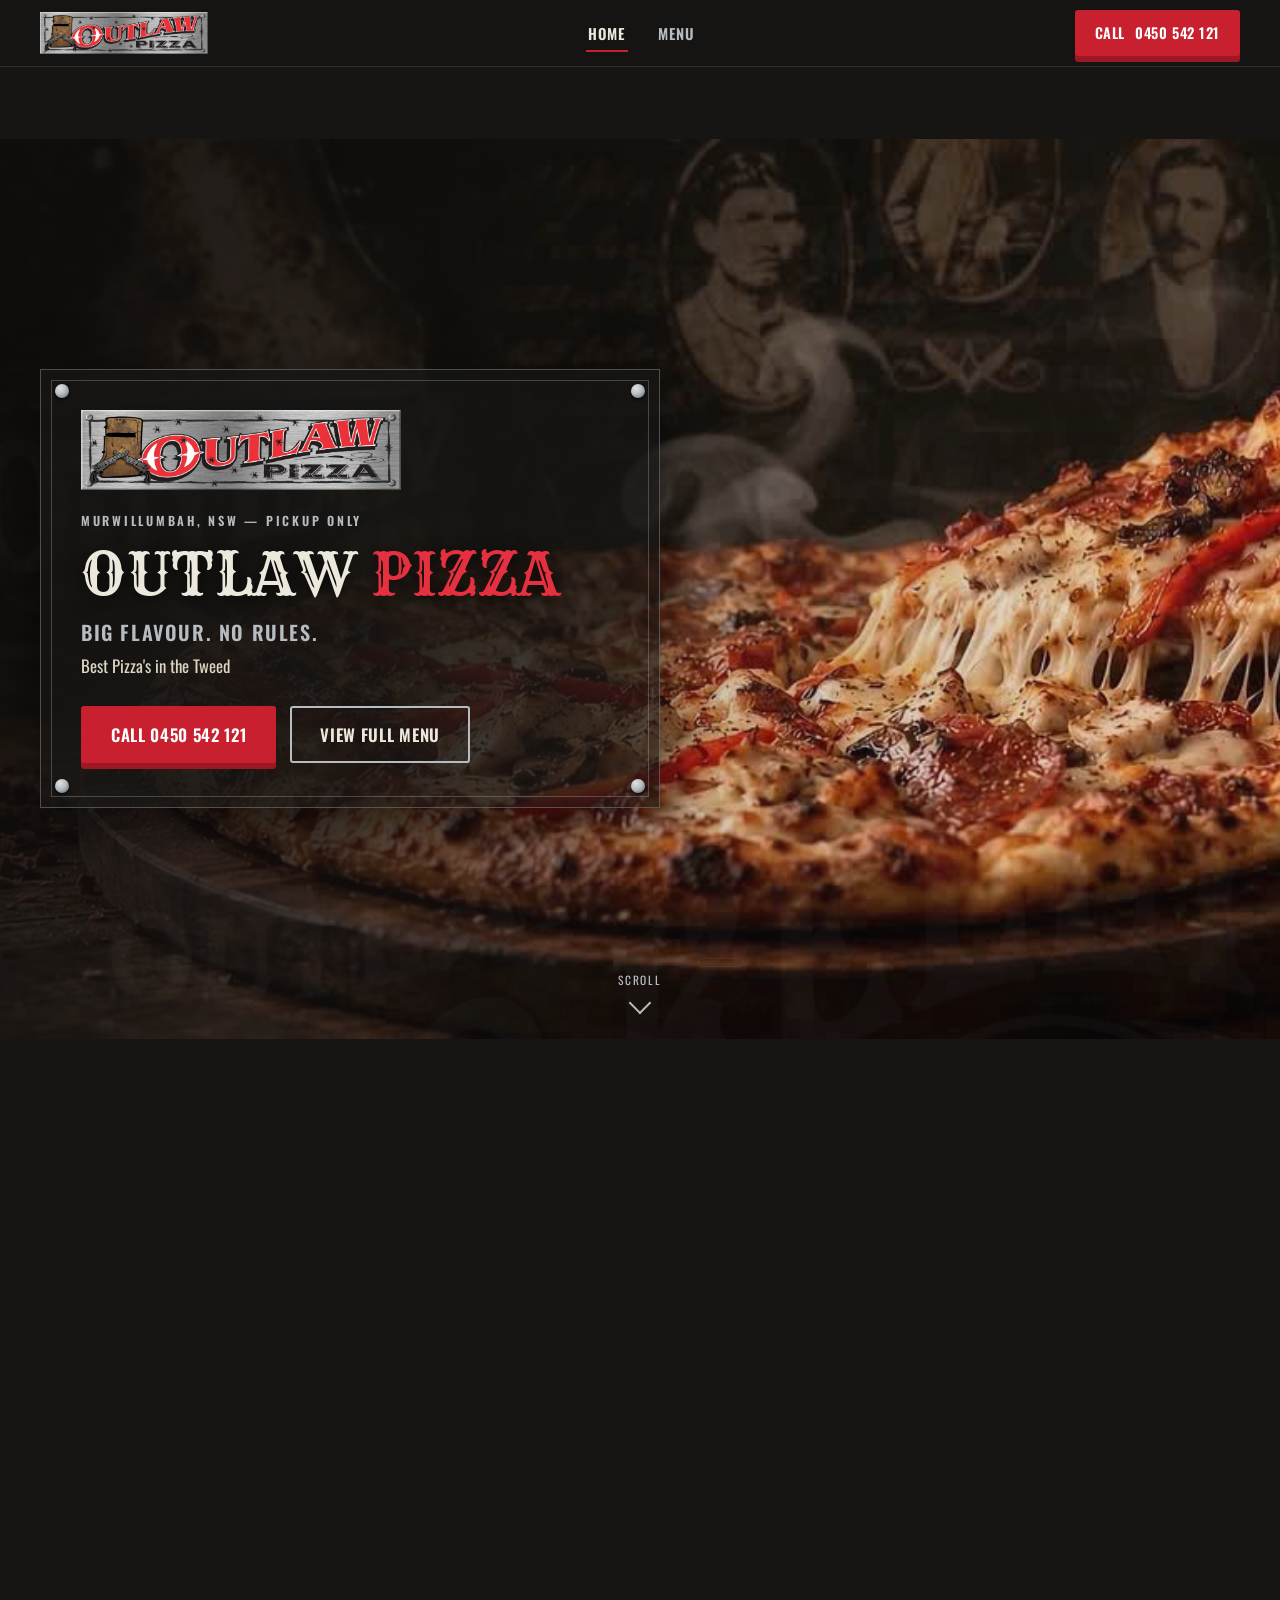
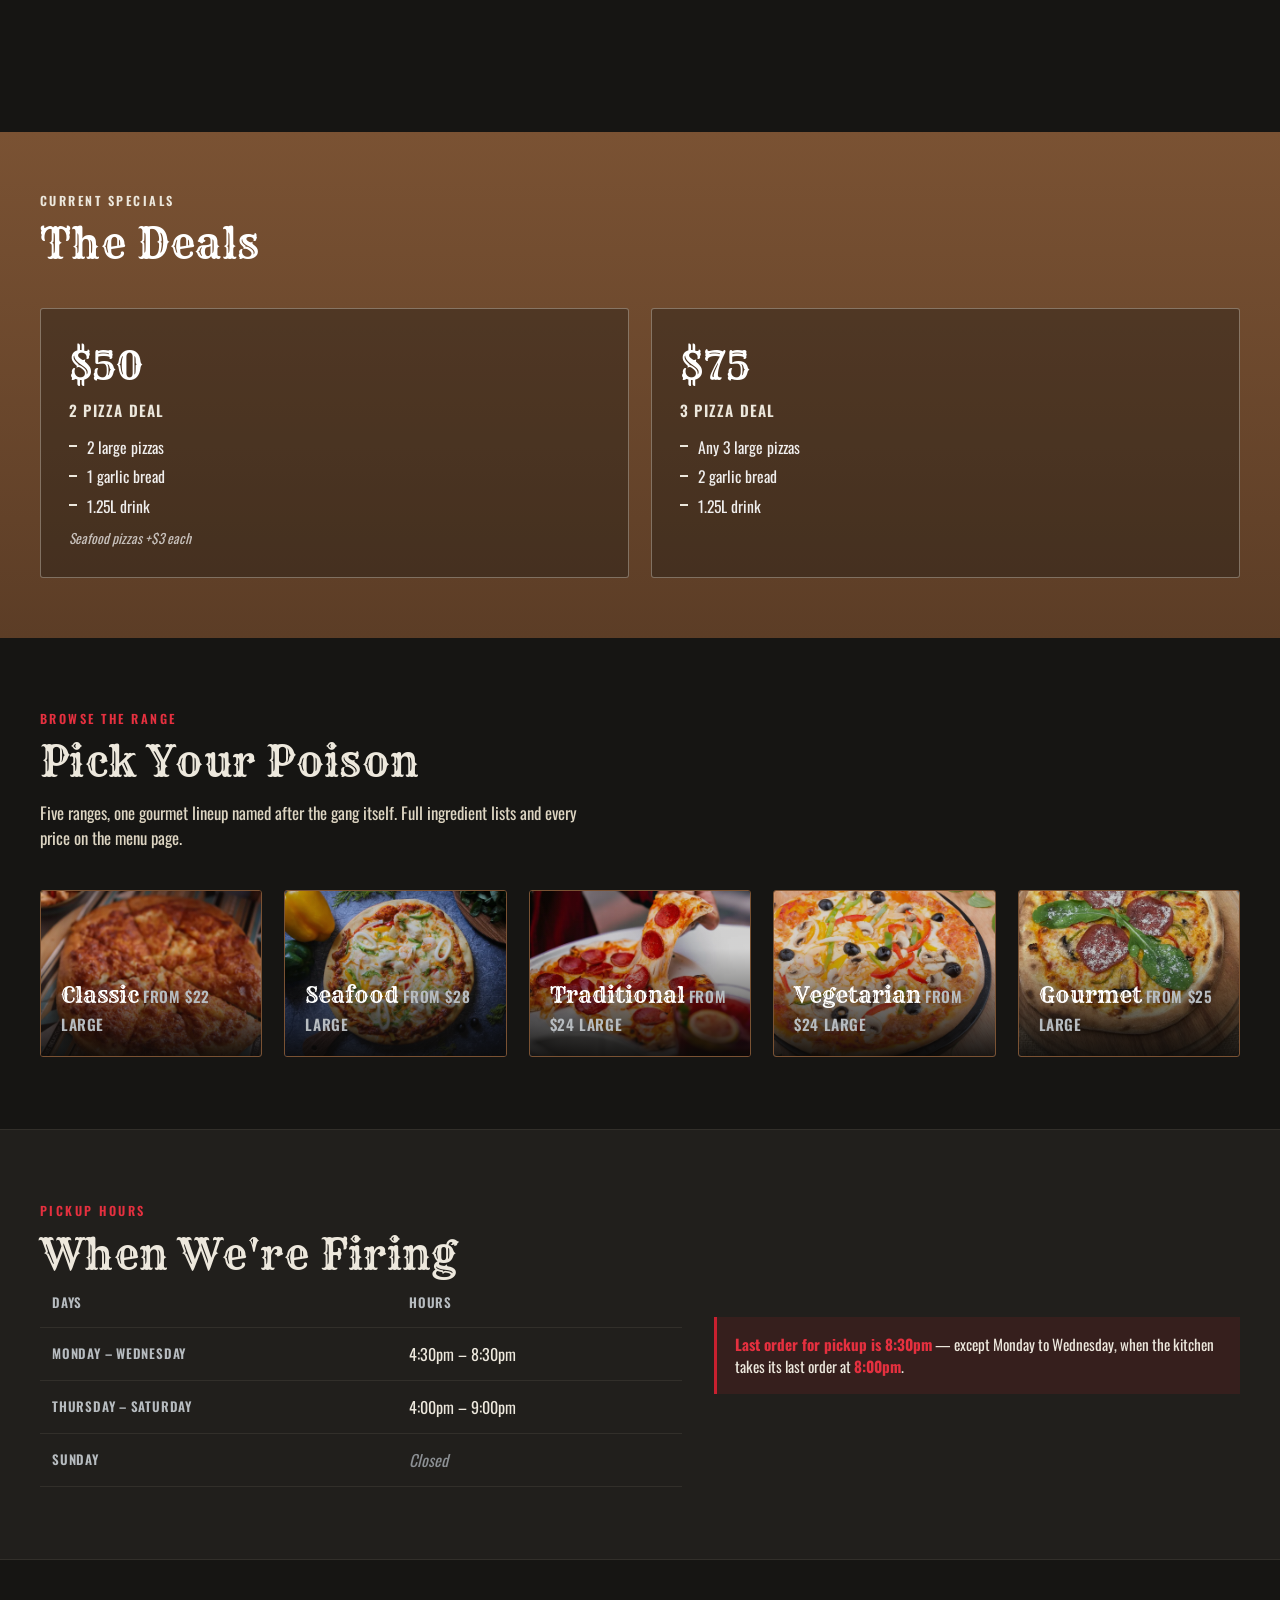
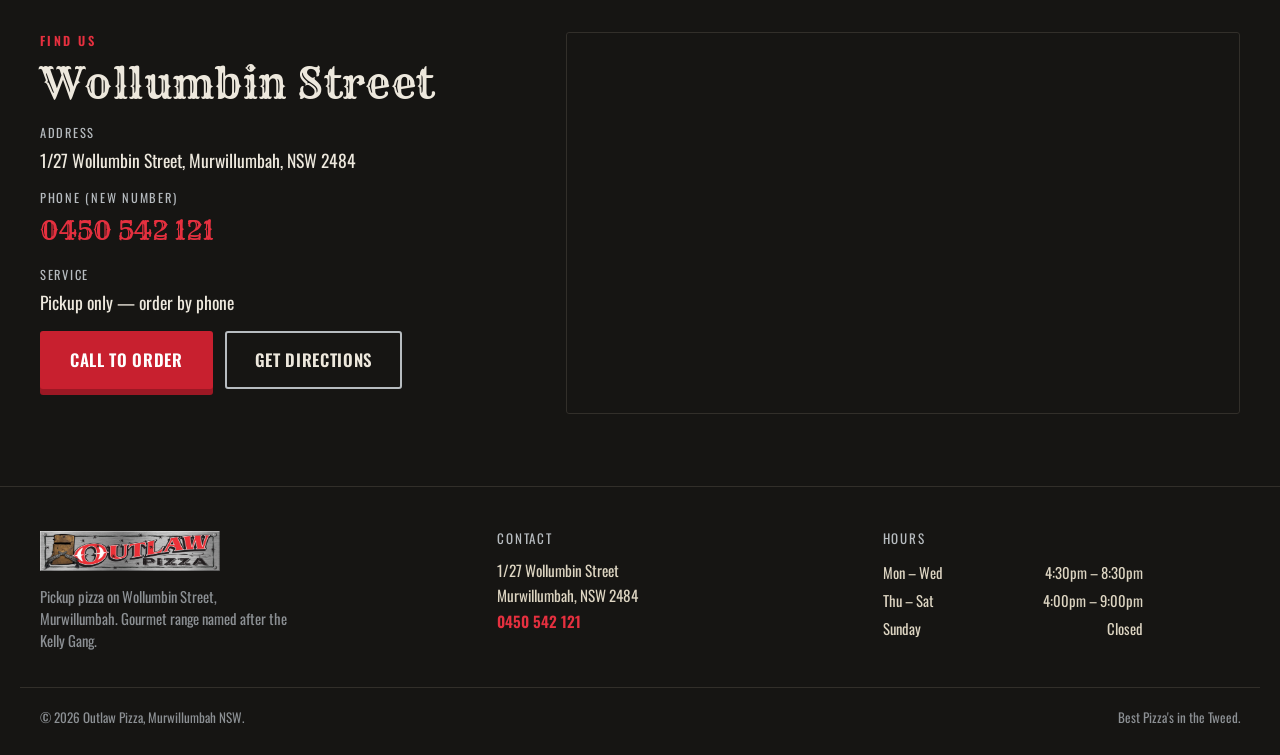
==== index.html @ b1984dca "Build Outlaw Pizza site: home + menu, scroll-scrubbed hero Vanilla HTML/CSS/JS, two pages (index.htm" ====
<!DOCTYPE html>
<html lang="en-AU">
<head>
<meta charset="UTF-8" />
<meta name="viewport" content="width=device-width, initial-scale=1.0" />
<title>Outlaw Pizza — Best Pizza's in the Tweed | Murwillumbah, NSW</title>
<meta name="description" content="Outlaw Pizza — pickup pizza in Murwillumbah, NSW. Order by phone: 0450 542 121. Gourmet range named after the Kelly Gang. Mon–Sat, pickup only." />
<link rel="canonical" href="https://outlawpizza.com.au/" />

<meta property="og:type" content="restaurant.menu" />
<meta property="og:title" content="Outlaw Pizza — Best Pizza's in the Tweed" />
<meta property="og:description" content="Pickup pizza in Murwillumbah, NSW. Gourmet range named after the Kelly Gang. Order by phone: 0450 542 121." />
<meta property="og:image" content="images/hero-wood-fired-pizza.jpg" />
<meta property="og:url" content="https://outlawpizza.com.au/" />
<meta name="twitter:card" content="summary_large_image" />

<link rel="icon" href="favicon.ico" sizes="any" />
<link rel="icon" href="images/favicon-32.png" type="image/png" sizes="32x32" />
<link rel="apple-touch-icon" href="images/favicon-180.png" />

<link rel="preconnect" href="https://fonts.googleapis.com" />
<link rel="preconnect" href="https://fonts.gstatic.com" crossorigin />
<link href="https://fonts.googleapis.com/css2?family=Rye&family=Oswald:wght@300;400;500;600;700&display=swap" rel="stylesheet" />

<link rel="stylesheet" href="styles.css" />
</head>
<body>
<a class="skip-link" href="#main">Skip to main content</a>

<header class="site-header">
  <div class="header-inner container">
    <a href="index.html" class="brand" aria-label="Outlaw Pizza — home">
      <img src="images/logo.jpg" alt="Outlaw Pizza — a riveted steel plate with Ned Kelly's armor and crossed revolvers" width="220" height="55" />
    </a>
    <nav class="main-nav" id="main-nav" aria-label="Primary">
      <ul>
        <li><a href="index.html" aria-current="page">Home</a></li>
        <li><a href="menu.html">Menu</a></li>
      </ul>
    </nav>
    <a href="tel:0450542121" class="btn btn-red header-call">
      <span class="full-number">Call</span> 0450&nbsp;542&nbsp;121
    </a>
    <button class="nav-toggle" aria-expanded="false" aria-controls="main-nav" aria-label="Toggle menu">
      <svg viewBox="0 0 24 24" fill="none" stroke="currentColor" stroke-width="2" aria-hidden="true">
        <line x1="3" y1="6" x2="21" y2="6"></line>
        <line x1="3" y1="12" x2="21" y2="12"></line>
        <line x1="3" y1="18" x2="21" y2="18"></line>
      </svg>
    </button>
  </div>
</header>

<main id="main">

  <!-- ============================== HERO ============================== -->
  <section class="hero" id="hero" data-frame-count="70" data-frame-path="images/hero-frames/">
    <div class="hero-sticky">
      <img id="hero-static" class="hero-static" src="images/hero-wood-fired-pizza.jpg" alt="Whole wood-fired Outlaw Pizza fresh from the oven, cheese pulling from a lifted slice" />
      <canvas id="hero-canvas" class="hero-canvas" aria-hidden="true"></canvas>
      <video id="hero-video" class="hero-video" muted playsinline preload="none" poster="images/hero-wood-fired-pizza.jpg" aria-hidden="true">
        <source src="images/hero-mobile.mp4" type="video/mp4" />
      </video>
      <div class="hero-scrim" aria-hidden="true"></div>
      <div class="hero-texture" aria-hidden="true"></div>

      <div class="hero-content">
        <div class="hero-inner">
          <div class="wanted-panel">
            <span class="rivet rivet-tl" aria-hidden="true"></span>
            <span class="rivet rivet-tr" aria-hidden="true"></span>
            <span class="rivet rivet-bl" aria-hidden="true"></span>
            <span class="rivet rivet-br" aria-hidden="true"></span>

            <img class="hero-logo" src="images/logo.jpg" alt="Outlaw Pizza" width="320" height="80" />
            <p class="hero-eyebrow">Murwillumbah, NSW — pickup only</p>
            <h1 class="hero-title">OUTLAW <span>PIZZA</span></h1>
            <p class="hero-tagline">Big Flavour. No Rules.</p>
            <p class="hero-sub">Best Pizza's in the Tweed</p>
            <div class="hero-actions">
              <a href="tel:0450542121" class="btn btn-red">Call 0450 542 121</a>
              <a href="menu.html" class="btn btn-outline">View Full Menu</a>
            </div>
          </div>
        </div>
      </div>

      <div class="hero-scroll-cue" aria-hidden="true">
        <span>Scroll</span>
        <span class="chevron"></span>
      </div>
    </div>
  </section>

  <!-- ============================== DEALS ============================== -->
  <section class="deals" id="deals">
    <div class="container">
      <div class="section-head reveal">
        <span class="section-eyebrow">Current specials</span>
        <h2 class="section-title">The Deals</h2>
      </div>
      <div class="deal-grid">
        <article class="deal-card reveal">
          <span class="deal-card__price">$50</span>
          <span class="deal-card__name">2 Pizza Deal</span>
          <ul>
            <li>2 large pizzas</li>
            <li>1 garlic bread</li>
            <li>1.25L drink</li>
          </ul>
          <p class="deal-card__note">Seafood pizzas +$3 each</p>
        </article>
        <article class="deal-card reveal">
          <span class="deal-card__price">$75</span>
          <span class="deal-card__name">3 Pizza Deal</span>
          <ul>
            <li>Any 3 large pizzas</li>
            <li>2 garlic bread</li>
            <li>1.25L drink</li>
          </ul>
        </article>
      </div>
    </div>
  </section>

  <!-- =========================== CATEGORIES ============================ -->
  <section class="categories" id="menu-preview">
    <div class="container">
      <div class="section-head reveal">
        <span class="section-eyebrow">Browse the range</span>
        <h2 class="section-title">Pick Your Poison</h2>
        <p class="section-copy">Five ranges, one gourmet lineup named after the gang itself. Full ingredient lists and every price on the menu page.</p>
      </div>

      <div class="category-grid">
        <article class="category-card reveal">
          <picture>
            <source srcset="images/category-classic-pizza.webp" type="image/webp" />
            <img src="images/category-classic-pizza.jpg" alt="Classic cheese-loaded pizza with a golden crust" loading="lazy" width="1000" height="750" />
          </picture>
          <span class="category-card__scrim" aria-hidden="true"></span>
          <div class="category-card__body">
            <a href="menu.html#classic">
              <span class="category-card__name">Classic</span>
              <span class="category-card__price">From $22 Large</span>
            </a>
          </div>
        </article>

        <article class="category-card reveal">
          <picture>
            <source srcset="images/category-seafood-pizza.webp" type="image/webp" />
            <img src="images/category-seafood-pizza.jpg" alt="Seafood pizza topped with prawns, calamari and capsicum" loading="lazy" width="1000" height="750" />
          </picture>
          <span class="category-card__scrim" aria-hidden="true"></span>
          <div class="category-card__body">
            <a href="menu.html#seafood">
              <span class="category-card__name">Seafood</span>
              <span class="category-card__price">From $28 Large</span>
            </a>
          </div>
        </article>

        <article class="category-card reveal">
          <picture>
            <source srcset="images/category-traditional-pizza.webp" type="image/webp" />
            <img src="images/category-traditional-pizza.jpg" alt="Traditional pepperoni pizza with a cheesy pull" loading="lazy" width="1000" height="750" />
          </picture>
          <span class="category-card__scrim" aria-hidden="true"></span>
          <div class="category-card__body">
            <a href="menu.html#traditional">
              <span class="category-card__name">Traditional</span>
              <span class="category-card__price">From $24 Large</span>
            </a>
          </div>
        </article>

        <article class="category-card reveal">
          <picture>
            <source srcset="images/category-vegetarian-pizza.webp" type="image/webp" />
            <img src="images/category-vegetarian-pizza.jpg" alt="Vegetarian pizza with mushroom, capsicum, onion and olives" loading="lazy" width="1000" height="750" />
          </picture>
          <span class="category-card__scrim" aria-hidden="true"></span>
          <div class="category-card__body">
            <a href="menu.html#vegetarian">
              <span class="category-card__name">Vegetarian</span>
              <span class="category-card__price">From $24 Large</span>
            </a>
          </div>
        </article>

        <article class="category-card reveal">
          <picture>
            <source srcset="images/category-gourmet-pizza.webp" type="image/webp" />
            <img src="images/category-gourmet-pizza.jpg" alt="Gourmet pizza with cured salami, rocket and shaved parmesan" loading="lazy" width="1000" height="750" />
          </picture>
          <span class="category-card__scrim" aria-hidden="true"></span>
          <div class="category-card__body">
            <a href="menu.html#gourmet">
              <span class="category-card__name">Gourmet</span>
              <span class="category-card__price">From $25 Large</span>
            </a>
          </div>
        </article>
      </div>
    </div>
  </section>

  <!-- =============================== HOURS ============================== -->
  <section class="hours" id="hours">
    <div class="container">
      <div class="hours-wrap">
        <div class="reveal">
          <span class="section-eyebrow">Pickup hours</span>
          <h2 class="section-title">When We're Firing</h2>
          <table class="hours-table">
            <caption class="visually-hidden">Outlaw Pizza opening hours</caption>
            <thead>
              <tr>
                <th scope="col">Days</th>
                <th scope="col">Hours</th>
              </tr>
            </thead>
            <tbody>
              <tr>
                <th scope="row">Monday – Wednesday</th>
                <td>4:30pm – 8:30pm</td>
              </tr>
              <tr>
                <th scope="row">Thursday – Saturday</th>
                <td>4:00pm – 9:00pm</td>
              </tr>
              <tr>
                <th scope="row">Sunday</th>
                <td class="closed">Closed</td>
              </tr>
            </tbody>
          </table>
        </div>
        <div class="reveal">
          <p class="hours-note">
            <strong>Last order for pickup is 8:30pm</strong> — except Monday to Wednesday, when the kitchen takes its last order at <strong>8:00pm</strong>.
          </p>
        </div>
      </div>
    </div>
  </section>

  <!-- ============================== LOCATION ============================= -->
  <section class="location" id="location">
    <div class="container">
      <div class="location-wrap">
        <div class="reveal">
          <span class="section-eyebrow">Find us</span>
          <h2 class="section-title">Wollumbin Street</h2>
          <dl class="location-details">
            <div>
              <dt>Address</dt>
              <dd>1/27 Wollumbin Street, Murwillumbah, NSW 2484</dd>
            </div>
            <div>
              <dt>Phone (new number)</dt>
              <dd><a class="tel-link" href="tel:0450542121">0450 542 121</a></dd>
            </div>
            <div>
              <dt>Service</dt>
              <dd>Pickup only — order by phone</dd>
            </div>
          </dl>
          <div class="location-actions">
            <a href="tel:0450542121" class="btn btn-red">Call to Order</a>
            <a href="https://www.google.com/maps/dir/?api=1&destination=1%2F27+Wollumbin+St%2C+Murwillumbah+NSW+2484" class="btn btn-outline" target="_blank" rel="noopener">Get Directions</a>
          </div>
        </div>
        <div class="map-embed reveal">
          <iframe
            src="https://www.google.com/maps/embed?pb=!1m18!1m12!1m3!1d3512.030919541925!2d153.39526707541404!3d-28.327665975832524!2m3!1f0!2f0!3f0!3m2!1i1024!2i768!4f13.1!3m3!1m2!1s0x6b90f00400c661a7%3A0x3339c970ec46c536!2s1%2F27%20Wollumbin%20St%2C%20Murwillumbah%20NSW%202484!5e0!3m2!1sen!2sau!4v1717782837044!5m2!1sen!2sau"
            width="100%" height="450" style="border:0;" allowfullscreen=""
            loading="lazy" referrerpolicy="no-referrer-when-downgrade"
            title="Map showing Outlaw Pizza at 1/27 Wollumbin Street, Murwillumbah NSW"></iframe>
        </div>
      </div>
    </div>
  </section>

</main>

<footer class="site-footer">
  <div class="container footer-grid">
    <div class="footer-brand">
      <img src="images/logo.jpg" alt="Outlaw Pizza" width="180" height="45" loading="lazy" />
      <p>Pickup pizza on Wollumbin Street, Murwillumbah. Gourmet range named after the Kelly Gang.</p>
    </div>
    <div class="footer-col">
      <h2>Contact</h2>
      <address>
        1/27 Wollumbin Street<br />
        Murwillumbah, NSW 2484<br />
        <a class="tel-link" href="tel:0450542121">0450 542 121</a>
      </address>
    </div>
    <div class="footer-col">
      <h2>Hours</h2>
      <ul class="footer-hours">
        <li><span>Mon – Wed</span><span>4:30pm – 8:30pm</span></li>
        <li><span>Thu – Sat</span><span>4:00pm – 9:00pm</span></li>
        <li><span>Sunday</span><span>Closed</span></li>
      </ul>
    </div>
  </div>
  <div class="container footer-bottom">
    <span>&copy; <span id="year">2026</span> Outlaw Pizza, Murwillumbah NSW.</span>
    <span>Best Pizza's in the Tweed.</span>
  </div>
</footer>

<script src="main.js"></script>
<script>document.getElementById("year").textContent = new Date().getFullYear();</script>
</body>
</html>
---- styles.css ----
/* ==========================================================================
   Outlaw Pizza — Murwillumbah, NSW
   Palette sampled directly from the provided logo (images/logo.jpg) and
   Kelly Gang texture (images/kelly-gang-texture.webp).
   ========================================================================== */

:root {
  --black: #161513;
  --black-soft: #211f1c;
  --black-line: #322f2a;
  --silver: #b7bcc0;
  --silver-dim: #8c9094;
  --red: #c8202f;
  --red-dark: #9c1824;
  --red-bright: #e5303f;
  --rust: #7a5233;
  --rust-dark: #5c3d26;
  --parchment: #ede8dd;
  --parchment-dim: #ddd5c2;
  --ink: #211c16;

  --font-display: "Rye", "Rammetto One", serif;
  --font-body: "Oswald", "Barlow Condensed", sans-serif;

  --container: 1240px;
  --radius: 3px;
  --shadow-deep: 0 20px 50px rgba(0, 0, 0, 0.55);

  color-scheme: dark;
}

/* ---------------------------------- Reset -------------------------------- */
*,
*::before,
*::after {
  box-sizing: border-box;
}

html {
  scroll-behavior: smooth;
}

@media (prefers-reduced-motion: reduce) {
  html {
    scroll-behavior: auto;
  }
  *,
  *::before,
  *::after {
    animation-duration: 0.001ms !important;
    animation-iteration-count: 1 !important;
    transition-duration: 0.001ms !important;
    scroll-behavior: auto !important;
  }
}

body {
  margin: 0;
  background: var(--black);
  color: var(--parchment);
  font-family: var(--font-body);
  font-weight: 400;
  line-height: 1.5;
  -webkit-font-smoothing: antialiased;
}

img {
  max-width: 100%;
  display: block;
}

a {
  color: inherit;
  text-decoration: none;
}

ul {
  margin: 0;
  padding: 0;
  list-style: none;
}

h1,
h2,
h3,
h4 {
  margin: 0;
  font-family: var(--font-display);
  font-weight: 400;
  letter-spacing: 0.01em;
  line-height: 1.15;
}

p {
  margin: 0;
}

button {
  font-family: inherit;
}

.container {
  width: 100%;
  max-width: var(--container);
  margin-inline: auto;
  padding-inline: 20px;
}

/* Visible focus states everywhere — never suppressed */
a:focus-visible,
button:focus-visible,
input:focus-visible,
[tabindex]:focus-visible {
  outline: 3px solid var(--red-bright);
  outline-offset: 3px;
}

.visually-hidden {
  position: absolute;
  width: 1px;
  height: 1px;
  padding: 0;
  margin: -1px;
  overflow: hidden;
  clip: rect(0, 0, 0, 0);
  white-space: nowrap;
  border: 0;
}

.skip-link {
  position: absolute;
  left: 12px;
  top: -60px;
  background: var(--red);
  color: #fff;
  padding: 10px 18px;
  z-index: 1000;
  border-radius: var(--radius);
  transition: top 0.2s ease;
}

.skip-link:focus {
  top: 12px;
}

/* ------------------------------- Buttons --------------------------------- */
.btn {
  display: inline-flex;
  align-items: center;
  justify-content: center;
  gap: 10px;
  padding: 14px 28px;
  font-family: var(--font-body);
  font-weight: 600;
  font-size: 1.05rem;
  letter-spacing: 0.04em;
  text-transform: uppercase;
  border-radius: var(--radius);
  border: 2px solid transparent;
  cursor: pointer;
  transition: transform 0.15s ease, background-color 0.15s ease, box-shadow 0.15s ease;
}

.btn:hover {
  transform: translateY(-2px);
}

.btn-red {
  background: var(--red);
  color: #fff;
  box-shadow: 0 6px 0 var(--red-dark);
}

.btn-red:hover {
  background: var(--red-bright);
}

.btn-red:active {
  transform: translateY(2px);
  box-shadow: 0 3px 0 var(--red-dark);
}

.btn-outline {
  background: transparent;
  color: var(--parchment);
  border-color: var(--silver);
}

.btn-outline:hover {
  background: var(--silver);
  color: var(--black);
}

.btn-dark {
  background: var(--black);
  color: var(--parchment);
  border-color: var(--black);
}

.btn-dark:hover {
  background: var(--black-soft);
}

.btn-block {
  width: 100%;
}

/* ------------------------------ Site header ------------------------------ */
.site-header {
  position: sticky;
  top: 0;
  z-index: 500;
  background: rgba(22, 21, 19, 0.96);
  backdrop-filter: blur(6px);
  border-bottom: 1px solid var(--black-line);
}

.header-inner {
  display: flex;
  align-items: center;
  gap: 20px;
  padding-block: 10px;
}

.brand {
  flex-shrink: 0;
}

.brand img {
  height: 42px;
  width: auto;
}

.main-nav {
  margin-inline: auto;
}

.main-nav ul {
  display: flex;
  gap: 28px;
}

.main-nav a {
  font-weight: 600;
  text-transform: uppercase;
  letter-spacing: 0.08em;
  font-size: 0.92rem;
  color: var(--silver);
  padding: 6px 2px;
  border-bottom: 2px solid transparent;
  transition: color 0.15s ease, border-color 0.15s ease;
}

.main-nav a:hover,
.main-nav a[aria-current="page"] {
  color: var(--parchment);
  border-color: var(--red);
}

.header-call {
  flex-shrink: 0;
  padding: 10px 18px;
  font-size: 0.9rem;
}

.nav-toggle {
  display: none;
  flex-shrink: 0;
  background: transparent;
  border: 2px solid var(--silver);
  border-radius: var(--radius);
  width: 44px;
  height: 44px;
  align-items: center;
  justify-content: center;
  color: var(--parchment);
  cursor: pointer;
}

.nav-toggle svg {
  width: 22px;
  height: 22px;
}

/* Menu page category quick-jump strip */
.category-jump {
  display: flex;
  gap: 4px;
  overflow-x: auto;
  padding-block: 10px;
  border-top: 1px solid var(--black-line);
  scrollbar-width: thin;
}

.category-jump a {
  flex-shrink: 0;
  font-size: 0.82rem;
  font-weight: 600;
  text-transform: uppercase;
  letter-spacing: 0.06em;
  color: var(--silver-dim);
  padding: 6px 14px;
  border: 1px solid var(--black-line);
  border-radius: 999px;
  white-space: nowrap;
  transition: color 0.15s ease, border-color 0.15s ease, background-color 0.15s ease;
}

.category-jump a:hover {
  color: var(--black);
  background: var(--silver);
  border-color: var(--silver);
}

@media (max-width: 860px) {
  .main-nav {
    position: fixed;
    inset: 0 0 0 auto;
    width: min(320px, 82vw);
    height: 100vh;
    background: var(--black-soft);
    border-left: 1px solid var(--black-line);
    padding: 90px 28px 28px;
    transform: translateX(100%);
    transition: transform 0.25s ease;
    margin: 0;
    z-index: 600;
  }

  .main-nav.is-open {
    transform: translateX(0);
  }

  .main-nav ul {
    flex-direction: column;
    gap: 22px;
  }

  .main-nav a {
    font-size: 1.1rem;
  }

  .nav-toggle {
    display: inline-flex;
    order: 3;
  }

  .header-call span.full-number {
    display: none;
  }

  .nav-backdrop {
    position: fixed;
    inset: 0;
    background: rgba(0, 0, 0, 0.6);
    z-index: 550;
    opacity: 0;
    pointer-events: none;
    transition: opacity 0.25s ease;
  }

  .nav-backdrop.is-open {
    opacity: 1;
    pointer-events: auto;
  }
}

@media (max-width: 480px) {
  .header-call {
    padding: 10px 12px;
  }
}

/* ================================ HERO ================================== */
.hero {
  position: relative;
  height: 185vh;
  background: var(--black);
}

.hero-sticky {
  position: sticky;
  top: 0;
  height: 100vh;
  min-height: 560px;
  overflow: hidden;
  display: flex;
  align-items: center;
  justify-content: center;
}

.hero-visual,
.hero-canvas,
.hero-video,
.hero-static {
  position: absolute;
  inset: 0;
  width: 100%;
  height: 100%;
  object-fit: cover;
}

.hero-static {
  z-index: 1;
}

.hero-canvas {
  z-index: 2;
  opacity: 0;
  transition: opacity 0.4s ease;
}

.hero-canvas.is-active {
  opacity: 1;
}

.hero-video {
  z-index: 2;
  opacity: 0;
  transition: opacity 0.4s ease;
}

.hero-video.is-active {
  opacity: 1;
}

.hero-scrim {
  position: absolute;
  inset: 0;
  z-index: 3;
  background: linear-gradient(
    100deg,
    rgba(10, 9, 8, 0.92) 0%,
    rgba(10, 9, 8, 0.72) 32%,
    rgba(10, 9, 8, 0.18) 58%,
    rgba(10, 9, 8, 0.05) 100%
  );
}

.hero-texture {
  position: absolute;
  inset: 0;
  z-index: 4;
  background-image: url("images/kelly-gang-texture.webp");
  background-size: cover;
  background-position: left center;
  opacity: 0.16;
  mix-blend-mode: screen;
  pointer-events: none;
}

.hero-content {
  position: relative;
  z-index: 5;
  width: 100%;
}

.hero-inner {
  width: 100%;
  max-width: var(--container);
  margin-inline: auto;
  padding-inline: 20px;
}

/* Signature riveted "wanted poster" panel */
.wanted-panel {
  position: relative;
  max-width: 620px;
  background: linear-gradient(160deg, rgba(22, 21, 19, 0.85), rgba(22, 21, 19, 0.6));
  border: 1px solid rgba(183, 188, 192, 0.35);
  padding: 40px 40px 44px;
  box-shadow: var(--shadow-deep);
}

.wanted-panel::before {
  content: "";
  position: absolute;
  inset: 10px;
  border: 1px solid rgba(183, 188, 192, 0.3);
  pointer-events: none;
}

.rivet {
  position: absolute;
  width: 14px;
  height: 14px;
  border-radius: 50%;
  background: radial-gradient(circle at 35% 30%, #dfe2e4, var(--silver) 45%, #5b5f62 100%);
  box-shadow: 0 2px 3px rgba(0, 0, 0, 0.6);
}

.rivet-tl {
  top: 14px;
  left: 14px;
}

.rivet-tr {
  top: 14px;
  right: 14px;
}

.rivet-bl {
  bottom: 14px;
  left: 14px;
}

.rivet-br {
  bottom: 14px;
  right: 14px;
}

.hero-logo {
  width: min(320px, 70%);
  height: auto;
  margin-bottom: 22px;
}

.hero-eyebrow {
  font-family: var(--font-body);
  font-weight: 600;
  letter-spacing: 0.22em;
  text-transform: uppercase;
  font-size: 0.78rem;
  color: var(--silver);
  margin-bottom: 10px;
}

.hero-title {
  font-family: var(--font-display);
  font-size: clamp(2.4rem, 6vw, 3.6rem);
  color: var(--parchment);
  text-shadow: 0 4px 18px rgba(0, 0, 0, 0.7);
}

.hero-title span {
  color: var(--red-bright);
}

.hero-tagline {
  font-family: var(--font-body);
  font-weight: 600;
  text-transform: uppercase;
  letter-spacing: 0.08em;
  font-size: clamp(1rem, 2.4vw, 1.25rem);
  color: var(--silver);
  margin-top: 10px;
}

.hero-sub {
  margin-top: 6px;
  font-size: 1.05rem;
  color: var(--parchment-dim);
}

.hero-actions {
  display: flex;
  flex-wrap: wrap;
  gap: 14px;
  margin-top: 28px;
}

.hero-scroll-cue {
  position: absolute;
  bottom: 28px;
  left: 50%;
  transform: translateX(-50%);
  z-index: 5;
  display: flex;
  flex-direction: column;
  align-items: center;
  gap: 6px;
  color: var(--silver);
  font-size: 0.72rem;
  letter-spacing: 0.16em;
  text-transform: uppercase;
  opacity: 0.85;
}

.hero-scroll-cue .chevron {
  width: 16px;
  height: 16px;
  border-right: 2px solid var(--silver);
  border-bottom: 2px solid var(--silver);
  transform: rotate(45deg);
  animation: cue-bounce 1.8s ease-in-out infinite;
}

@keyframes cue-bounce {
  0%, 100% { transform: rotate(45deg) translate(0, 0); }
  50% { transform: rotate(45deg) translate(4px, 4px); }
}

@media (prefers-reduced-motion: reduce) {
  .hero-scroll-cue .chevron {
    animation: none;
  }
}

@media (max-width: 860px) {
  .hero {
    height: 100vh;
  }

  .hero-sticky {
    position: relative;
    height: 100vh;
  }

  .wanted-panel {
    padding: 28px 24px 32px;
  }

  .rivet {
    width: 10px;
    height: 10px;
  }

  .rivet-tl, .rivet-tr { top: 9px; }
  .rivet-bl, .rivet-br { bottom: 9px; }
  .rivet-tl, .rivet-bl { left: 9px; }
  .rivet-tr, .rivet-br { right: 9px; }

  .hero-scroll-cue {
    display: none;
  }
}

@media (max-width: 480px) {
  .hero-actions {
    flex-direction: column;
    align-items: stretch;
  }
}

/* Reduced-motion / no-scrub mode: static image only, shorter hero */
.hero.is-static {
  height: 100vh;
}

.hero.is-static .hero-sticky {
  position: relative;
}

/* ============================== SECTIONS ================================= */
section {
  padding-block: 72px;
}

.section-head {
  max-width: 640px;
  margin-bottom: 40px;
}

.section-eyebrow {
  display: block;
  font-weight: 600;
  text-transform: uppercase;
  letter-spacing: 0.2em;
  font-size: 0.78rem;
  color: var(--red-bright);
  margin-bottom: 10px;
}

.section-title {
  font-family: var(--font-display);
  font-size: clamp(1.8rem, 4vw, 2.6rem);
}

.section-title.on-light {
  color: var(--ink);
}

.section-copy {
  margin-top: 14px;
  color: var(--parchment-dim);
  font-size: 1.05rem;
  max-width: 60ch;
}

.reveal {
  opacity: 0;
  transform: translateY(24px);
  transition: opacity 0.6s ease, transform 0.6s ease;
}

.reveal.is-visible {
  opacity: 1;
  transform: translateY(0);
}

@media (prefers-reduced-motion: reduce) {
  .reveal {
    opacity: 1;
    transform: none;
    transition: none;
  }
}

/* ------------------------------ Deals band -------------------------------- */
.deals {
  background: var(--rust);
  background-image: linear-gradient(180deg, var(--rust) 0%, var(--rust-dark) 100%);
  padding-block: 60px;
}

.deals .section-eyebrow {
  color: var(--parchment);
}

.deals .section-title {
  color: #fff;
}

.deal-grid {
  display: grid;
  grid-template-columns: 1fr;
  gap: 22px;
  margin-top: 36px;
}

.deal-card {
  background: rgba(22, 21, 19, 0.35);
  border: 1px solid rgba(237, 232, 221, 0.35);
  border-radius: var(--radius);
  padding: 28px;
  color: #fff;
}

.deal-card__price {
  font-family: var(--font-display);
  font-size: 2.4rem;
  color: #fff;
  display: block;
  margin-bottom: 4px;
}

.deal-card__name {
  font-weight: 600;
  text-transform: uppercase;
  letter-spacing: 0.08em;
  font-size: 0.95rem;
  color: var(--parchment);
  margin-bottom: 14px;
  display: block;
}

.deal-card ul {
  display: flex;
  flex-direction: column;
  gap: 6px;
  margin-bottom: 8px;
}

.deal-card li {
  font-size: 0.98rem;
  color: rgba(255, 255, 255, 0.92);
  padding-left: 18px;
  position: relative;
}

.deal-card li::before {
  content: "";
  position: absolute;
  left: 0;
  top: 0.6em;
  width: 8px;
  height: 2px;
  background: var(--parchment);
}

.deal-card__note {
  margin-top: 10px;
  font-size: 0.85rem;
  color: rgba(255, 255, 255, 0.7);
  font-style: italic;
}

@media (min-width: 640px) {
  .deal-grid {
    grid-template-columns: 1fr 1fr;
  }
}

/* ---------------------------- Category showcase --------------------------- */
.categories {
  background: var(--black);
}

.category-grid {
  display: grid;
  grid-template-columns: 1fr;
  gap: 22px;
}

.category-card {
  position: relative;
  border-radius: var(--radius);
  overflow: hidden;
  border: 1px solid var(--rust);
  aspect-ratio: 4 / 3;
  display: flex;
  align-items: flex-end;
  transition: transform 0.25s ease, box-shadow 0.25s ease;
}

.category-card:hover,
.category-card:focus-within {
  transform: translateY(-6px);
  box-shadow: 0 16px 30px rgba(0, 0, 0, 0.5);
}

.category-card img {
  position: absolute;
  inset: 0;
  width: 100%;
  height: 100%;
  object-fit: cover;
}

.category-card__scrim {
  position: absolute;
  inset: 0;
  background: linear-gradient(0deg, rgba(10, 9, 8, 0.92) 0%, rgba(10, 9, 8, 0.15) 65%);
}

.category-card__body {
  position: relative;
  z-index: 2;
  padding: 20px;
  width: 100%;
}

.category-card__body a {
  display: block;
}

.category-card__body a::after {
  content: "";
  position: absolute;
  inset: 0;
}

.category-card__name {
  font-family: var(--font-display);
  font-size: 1.4rem;
  color: #fff;
}

.category-card__price {
  margin-top: 4px;
  font-weight: 600;
  letter-spacing: 0.04em;
  color: var(--silver);
  font-size: 0.95rem;
  text-transform: uppercase;
}

@media (min-width: 640px) {
  .category-grid {
    grid-template-columns: 1fr 1fr;
  }
}

@media (min-width: 1024px) {
  .category-grid {
    grid-template-columns: repeat(3, 1fr);
  }

  .category-grid .category-card:nth-child(4),
  .category-grid .category-card:nth-child(5) {
    grid-column: span 1;
  }
}

@media (min-width: 1240px) {
  .category-grid {
    grid-template-columns: repeat(5, 1fr);
  }
}

/* -------------------------------- Hours ----------------------------------- */
.hours {
  background: var(--black-soft);
  border-top: 1px solid var(--black-line);
  border-bottom: 1px solid var(--black-line);
}

.hours-wrap {
  display: grid;
  gap: 32px;
}

.hours-table {
  width: 100%;
  border-collapse: collapse;
}

.hours-table th,
.hours-table td {
  text-align: left;
  padding: 14px 12px;
  border-bottom: 1px solid var(--black-line);
  font-size: 1rem;
}

.hours-table th {
  color: var(--silver);
  font-weight: 600;
  text-transform: uppercase;
  letter-spacing: 0.06em;
  font-size: 0.82rem;
}

.hours-table td.closed {
  color: var(--silver-dim);
  font-style: italic;
}

.hours-note {
  margin-top: 22px;
  padding: 16px 18px;
  background: rgba(200, 32, 47, 0.12);
  border-left: 3px solid var(--red);
  font-size: 0.95rem;
  color: var(--parchment);
}

.hours-note strong {
  color: var(--red-bright);
}

@media (min-width: 900px) {
  .hours-wrap {
    grid-template-columns: 1.1fr 0.9fr;
    align-items: center;
  }
}

/* ------------------------------- Location ---------------------------------- */
.location-wrap {
  display: grid;
  gap: 28px;
}

.location-details {
  display: flex;
  flex-direction: column;
  gap: 16px;
}

.location-details dt {
  font-size: 0.78rem;
  text-transform: uppercase;
  letter-spacing: 0.14em;
  color: var(--silver);
  margin-bottom: 4px;
}

.location-details dd {
  margin: 0;
  font-size: 1.1rem;
}

.location-details a.tel-link {
  font-family: var(--font-display);
  font-size: 1.6rem;
  color: var(--red-bright);
}

.location-actions {
  display: flex;
  flex-wrap: wrap;
  gap: 12px;
  margin-top: 6px;
}

.map-embed {
  border-radius: var(--radius);
  overflow: hidden;
  border: 1px solid var(--black-line);
  line-height: 0;
}

.map-embed iframe {
  width: 100%;
  height: 380px;
  border: 0;
  display: block;
}

@media (min-width: 900px) {
  .location-wrap {
    grid-template-columns: 0.85fr 1.15fr;
  }
}

/* -------------------------------- Footer ----------------------------------- */
.site-footer {
  background: var(--black);
  border-top: 1px solid var(--black-line);
  padding-block: 44px 28px;
}

.footer-grid {
  display: grid;
  gap: 28px;
}

.footer-brand img {
  height: 40px;
  margin-bottom: 14px;
}

.footer-brand p {
  color: var(--silver-dim);
  font-size: 0.92rem;
  max-width: 32ch;
}

.footer-col h2 {
  font-family: var(--font-body);
  font-size: 0.82rem;
  text-transform: uppercase;
  letter-spacing: 0.14em;
  color: var(--silver);
  margin-bottom: 12px;
}

.footer-col address {
  font-style: normal;
  color: var(--parchment-dim);
  font-size: 0.95rem;
  line-height: 1.7;
}

.footer-col a.tel-link {
  color: var(--red-bright);
  font-weight: 600;
}

.footer-hours li {
  display: flex;
  justify-content: space-between;
  gap: 12px;
  font-size: 0.92rem;
  color: var(--parchment-dim);
  padding-block: 3px;
  max-width: 260px;
}

.footer-bottom {
  margin-top: 36px;
  padding-top: 20px;
  border-top: 1px solid var(--black-line);
  display: flex;
  flex-wrap: wrap;
  gap: 10px;
  justify-content: space-between;
  font-size: 0.82rem;
  color: var(--silver-dim);
}

@media (min-width: 720px) {
  .footer-grid {
    grid-template-columns: 1.2fr 1fr 1fr;
  }
}

/* ============================ MENU PAGE ==================================== */
.menu-hero {
  background: var(--black);
  background-image:
    linear-gradient(180deg, rgba(22,21,19,0.94), rgba(22,21,19,0.98)),
    url("images/kelly-gang-texture.webp");
  background-size: cover;
  background-position: center 20%;
  padding-block: 56px 44px;
  text-align: center;
}

.menu-hero__eyebrow {
  font-weight: 600;
  text-transform: uppercase;
  letter-spacing: 0.2em;
  font-size: 0.8rem;
  color: var(--silver);
}

.menu-hero h1 {
  font-family: var(--font-display);
  font-size: clamp(2.2rem, 6vw, 3.2rem);
  margin-top: 10px;
  color: var(--parchment);
}

.menu-hero p {
  margin-top: 12px;
  color: var(--parchment-dim);
  max-width: 56ch;
  margin-inline: auto;
}

.menu-hero .btn {
  margin-top: 24px;
}

.menu-body {
  background: var(--parchment);
  color: var(--ink);
}

.menu-body section {
  padding-block: 52px;
}

.deals-recap {
  background: var(--parchment-dim);
  padding-block: 40px;
}

.deals-recap .section-title {
  color: var(--ink);
}

.deals-recap .deal-grid {
  margin-top: 24px;
}

.deals-recap .deal-card {
  background: var(--black);
  border-color: var(--rust);
}

.half-half-callout {
  margin-top: 18px;
  background: #fff;
  border: 1px solid var(--rust);
  border-left: 4px solid var(--rust);
  border-radius: var(--radius);
  padding: 16px 20px;
  font-size: 0.98rem;
  max-width: 640px;
}

.menu-category {
  scroll-margin-top: 130px;
  border-top: 1px solid rgba(122, 82, 51, 0.25);
}

.menu-category:first-of-type {
  border-top: none;
}

.menu-category__head {
  display: flex;
  align-items: baseline;
  justify-content: space-between;
  flex-wrap: wrap;
  gap: 8px 20px;
  margin-bottom: 28px;
  border-bottom: 2px solid var(--rust);
  padding-bottom: 14px;
}

.menu-category__head h2 {
  font-size: clamp(1.6rem, 3.4vw, 2.1rem);
  color: var(--ink);
}

.menu-category__price {
  font-family: var(--font-body);
  font-weight: 600;
  text-transform: uppercase;
  letter-spacing: 0.05em;
  color: var(--rust-dark);
  font-size: 1rem;
}

.menu-items {
  display: grid;
  grid-template-columns: 1fr;
  gap: 18px 40px;
}

.menu-item {
  display: flex;
  justify-content: space-between;
  gap: 18px;
  padding-block: 14px;
  border-bottom: 1px solid rgba(33, 28, 22, 0.12);
}

.menu-item__text h3 {
  font-family: var(--font-body);
  font-weight: 600;
  font-size: 1.15rem;
  color: var(--ink);
  text-transform: uppercase;
  letter-spacing: 0.01em;
}

.menu-item__text p {
  margin-top: 4px;
  font-size: 0.95rem;
  color: #4c4438;
}

.menu-item__price {
  flex-shrink: 0;
  font-family: var(--font-body);
  font-weight: 700;
  font-size: 1.15rem;
  color: var(--red);
  white-space: nowrap;
}

@media (min-width: 860px) {
  .menu-items {
    grid-template-columns: 1fr 1fr;
  }
}

/* Extras / sides tables */
.extras-grid {
  display: grid;
  grid-template-columns: 1fr;
  gap: 28px;
  margin-top: 10px;
}

.extras-card {
  background: #fff;
  border: 1px solid rgba(122, 82, 51, 0.3);
  border-radius: var(--radius);
  padding: 22px 24px;
}

.extras-card h3 {
  font-family: var(--font-body);
  font-weight: 600;
  text-transform: uppercase;
  letter-spacing: 0.06em;
  font-size: 1rem;
  color: var(--rust-dark);
  margin-bottom: 12px;
}

.extras-card ul {
  display: flex;
  flex-direction: column;
  gap: 8px;
}

.extras-card li {
  display: flex;
  justify-content: space-between;
  gap: 12px;
  font-size: 0.98rem;
  padding-block: 4px;
  border-bottom: 1px dashed rgba(33, 28, 22, 0.15);
}

.extras-card li span:last-child {
  font-weight: 700;
  color: var(--red);
}

.extras-card__note {
  font-size: 0.92rem;
  color: #4c4438;
}

@media (min-width: 700px) {
  .extras-grid {
    grid-template-columns: repeat(2, 1fr);
  }
}

@media (min-width: 1024px) {
  .extras-grid {
    grid-template-columns: repeat(4, 1fr);
  }
}

.sides-grid {
  display: grid;
  grid-template-columns: 1fr;
  gap: 18px;
  margin-top: 10px;
}

.sides-card {
  background: #fff;
  border: 1px solid rgba(122, 82, 51, 0.3);
  border-radius: var(--radius);
  padding: 18px 22px;
  display: flex;
  justify-content: space-between;
  align-items: baseline;
  gap: 16px;
}

.sides-card h3 {
  font-family: var(--font-body);
  font-weight: 600;
  font-size: 1.05rem;
  color: var(--ink);
  text-transform: uppercase;
}

.sides-card h3 .unit-note {
  font-weight: 400;
  text-transform: none;
}

.sides-card .price {
  font-weight: 700;
  color: var(--red);
  text-align: right;
  white-space: nowrap;
}

@media (min-width: 700px) {
  .sides-grid {
    grid-template-columns: repeat(2, 1fr);
  }
}

.menu-footer-cta {
  background: var(--black);
  color: var(--parchment);
  text-align: center;
  padding-block: 56px;
}

.menu-footer-cta h2 {
  font-family: var(--font-display);
  font-size: clamp(1.6rem, 4vw, 2.2rem);
}

.menu-footer-cta p {
  margin-top: 10px;
  color: var(--parchment-dim);
}

.menu-footer-cta .btn {
  margin-top: 22px;
}
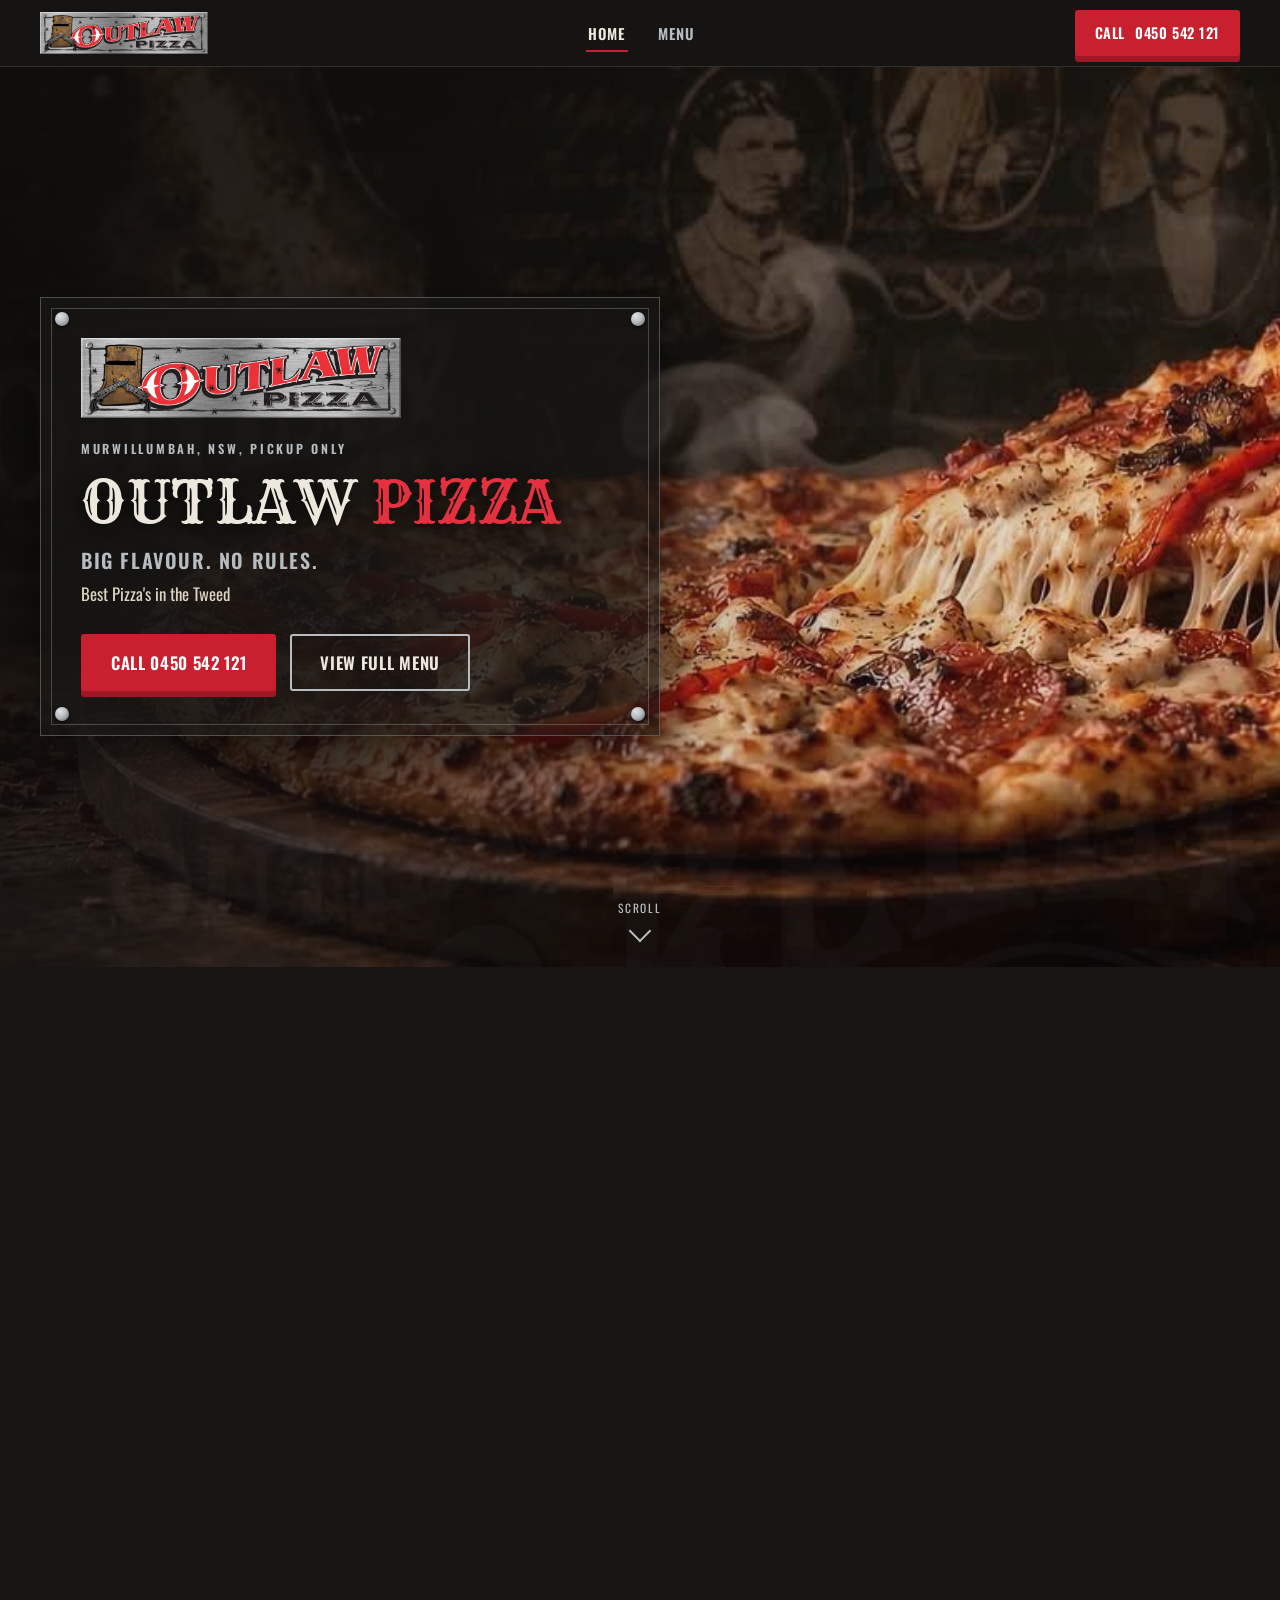
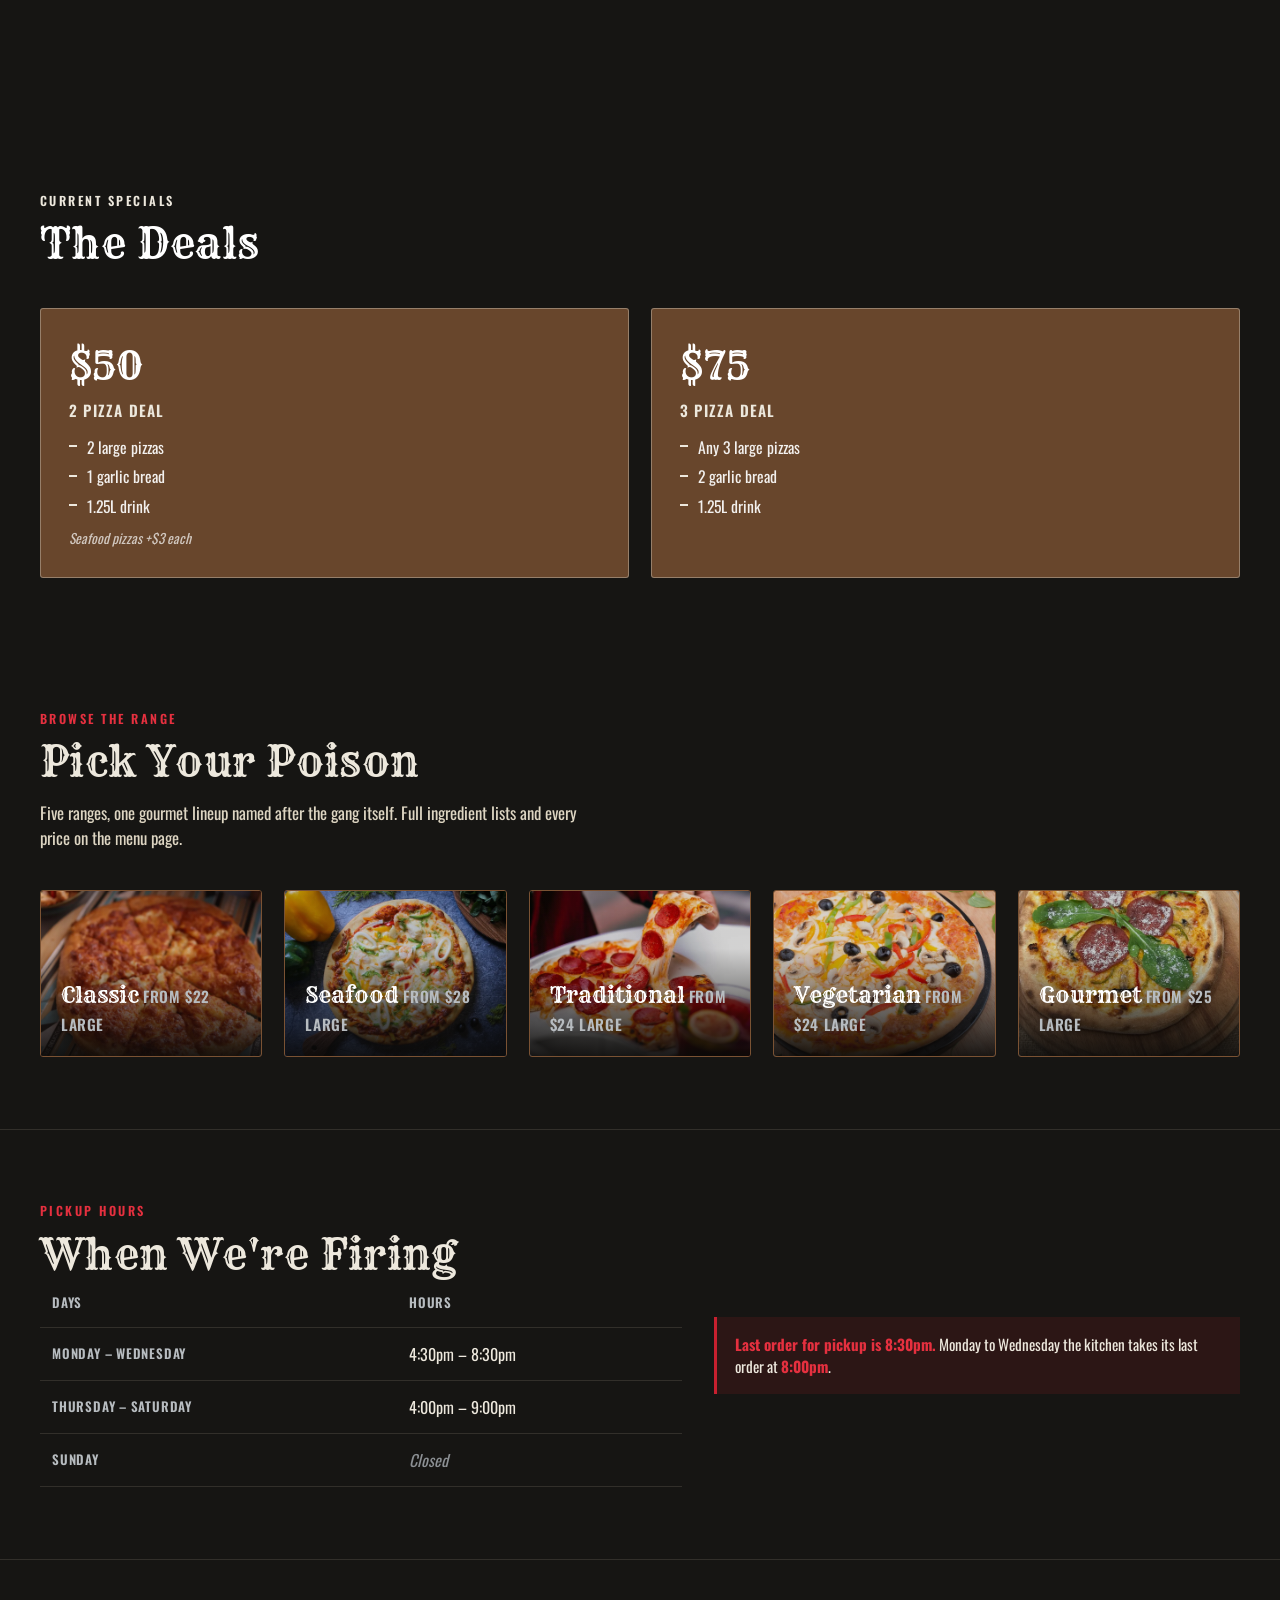
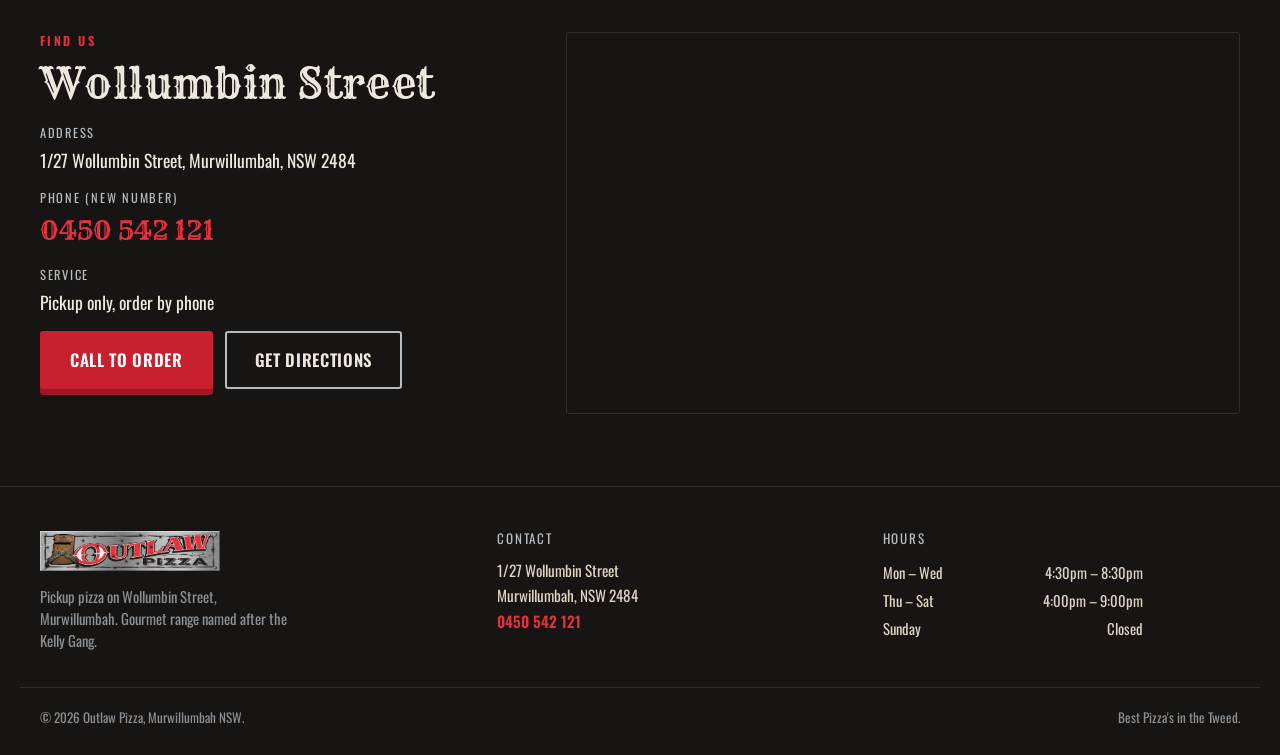
==== commit 295b4246: "Fix hero gap, drop em dashes, add fixed site background The hero had a 72px black strip under the he" ====
--- a/index.html
+++ b/index.html
@@ -3,12 +3,12 @@
 <head>
 <meta charset="UTF-8" />
 <meta name="viewport" content="width=device-width, initial-scale=1.0" />
-<title>Outlaw Pizza — Best Pizza's in the Tweed | Murwillumbah, NSW</title>
-<meta name="description" content="Outlaw Pizza — pickup pizza in Murwillumbah, NSW. Order by phone: 0450 542 121. Gourmet range named after the Kelly Gang. Mon–Sat, pickup only." />
+<title>Outlaw Pizza | Best Pizza's in the Tweed | Murwillumbah, NSW</title>
+<meta name="description" content="Outlaw Pizza, pickup pizza in Murwillumbah, NSW. Order by phone: 0450 542 121. Gourmet range named after the Kelly Gang. Mon–Sat, pickup only." />
 <link rel="canonical" href="https://outlawpizza.com.au/" />
 
 <meta property="og:type" content="restaurant.menu" />
-<meta property="og:title" content="Outlaw Pizza — Best Pizza's in the Tweed" />
+<meta property="og:title" content="Outlaw Pizza | Best Pizza's in the Tweed" />
 <meta property="og:description" content="Pickup pizza in Murwillumbah, NSW. Gourmet range named after the Kelly Gang. Order by phone: 0450 542 121." />
 <meta property="og:image" content="images/hero-wood-fired-pizza.jpg" />
 <meta property="og:url" content="https://outlawpizza.com.au/" />
@@ -26,11 +26,12 @@
 </head>
 <body>
 <a class="skip-link" href="#main">Skip to main content</a>
+<div class="site-bg" aria-hidden="true"></div>
 
 <header class="site-header">
   <div class="header-inner container">
-    <a href="index.html" class="brand" aria-label="Outlaw Pizza — home">
-      <img src="images/logo.jpg" alt="Outlaw Pizza — a riveted steel plate with Ned Kelly's armor and crossed revolvers" width="220" height="55" />
+    <a href="index.html" class="brand" aria-label="Outlaw Pizza home">
+      <img src="images/logo.jpg" alt="Outlaw Pizza logo: a riveted steel plate with Ned Kelly's armor and crossed revolvers" width="220" height="55" />
     </a>
     <nav class="main-nav" id="main-nav" aria-label="Primary">
       <ul>
@@ -73,7 +74,7 @@
             <span class="rivet rivet-br" aria-hidden="true"></span>
 
             <img class="hero-logo" src="images/logo.jpg" alt="Outlaw Pizza" width="320" height="80" />
-            <p class="hero-eyebrow">Murwillumbah, NSW — pickup only</p>
+            <p class="hero-eyebrow">Murwillumbah, NSW, pickup only</p>
             <h1 class="hero-title">OUTLAW <span>PIZZA</span></h1>
             <p class="hero-tagline">Big Flavour. No Rules.</p>
             <p class="hero-sub">Best Pizza's in the Tweed</p>
@@ -239,7 +240,7 @@
         </div>
         <div class="reveal">
           <p class="hours-note">
-            <strong>Last order for pickup is 8:30pm</strong> — except Monday to Wednesday, when the kitchen takes its last order at <strong>8:00pm</strong>.
+            <strong>Last order for pickup is 8:30pm.</strong> Monday to Wednesday the kitchen takes its last order at <strong>8:00pm</strong>.
           </p>
         </div>
       </div>
@@ -264,7 +265,7 @@
             </div>
             <div>
               <dt>Service</dt>
-              <dd>Pickup only — order by phone</dd>
+              <dd>Pickup only, order by phone</dd>
             </div>
           </dl>
           <div class="location-actions">
--- a/styles.css
+++ b/styles.css
@@ -64,6 +64,22 @@
   -webkit-font-smoothing: antialiased;
 }
 
+/* Fixed, non-scrolling backdrop for the whole site (hero excluded — it has
+   its own scroll-scrubbed visual). A true fixed-position layer is used
+   instead of background-attachment:fixed so it also holds still on iOS
+   Safari, which ignores that property on scrolling bodies. */
+.site-bg {
+  position: fixed;
+  inset: 0;
+  z-index: -1;
+  background-image:
+    linear-gradient(rgba(11, 10, 9, 0.87), rgba(11, 10, 9, 0.91)),
+    url("images/kelly-gang-texture.webp");
+  background-size: cover;
+  background-position: center;
+  background-repeat: no-repeat;
+}
+
 img {
   max-width: 100%;
   display: block;
@@ -375,6 +391,7 @@
 .hero {
   position: relative;
   height: 185vh;
+  padding-block: 0; /* override the generic `section` padding-block rule */
   background: var(--black);
 }
 
@@ -698,8 +715,6 @@
 
 /* ------------------------------ Deals band -------------------------------- */
 .deals {
-  background: var(--rust);
-  background-image: linear-gradient(180deg, var(--rust) 0%, var(--rust-dark) 100%);
   padding-block: 60px;
 }
 
@@ -719,7 +734,7 @@
 }
 
 .deal-card {
-  background: rgba(22, 21, 19, 0.35);
+  background: rgba(122, 82, 51, 0.82);
   border: 1px solid rgba(237, 232, 221, 0.35);
   border-radius: var(--radius);
   padding: 28px;
@@ -782,10 +797,6 @@
 }
 
 /* ---------------------------- Category showcase --------------------------- */
-.categories {
-  background: var(--black);
-}
-
 .category-grid {
   display: grid;
   grid-template-columns: 1fr;
@@ -880,7 +891,6 @@
 
 /* -------------------------------- Hours ----------------------------------- */
 .hours {
-  background: var(--black-soft);
   border-top: 1px solid var(--black-line);
   border-bottom: 1px solid var(--black-line);
 }
@@ -996,7 +1006,6 @@
 
 /* -------------------------------- Footer ----------------------------------- */
 .site-footer {
-  background: var(--black);
   border-top: 1px solid var(--black-line);
   padding-block: 44px 28px;
 }
@@ -1068,12 +1077,6 @@
 
 /* ============================ MENU PAGE ==================================== */
 .menu-hero {
-  background: var(--black);
-  background-image:
-    linear-gradient(180deg, rgba(22,21,19,0.94), rgba(22,21,19,0.98)),
-    url("images/kelly-gang-texture.webp");
-  background-size: cover;
-  background-position: center 20%;
   padding-block: 56px 44px;
   text-align: center;
 }
